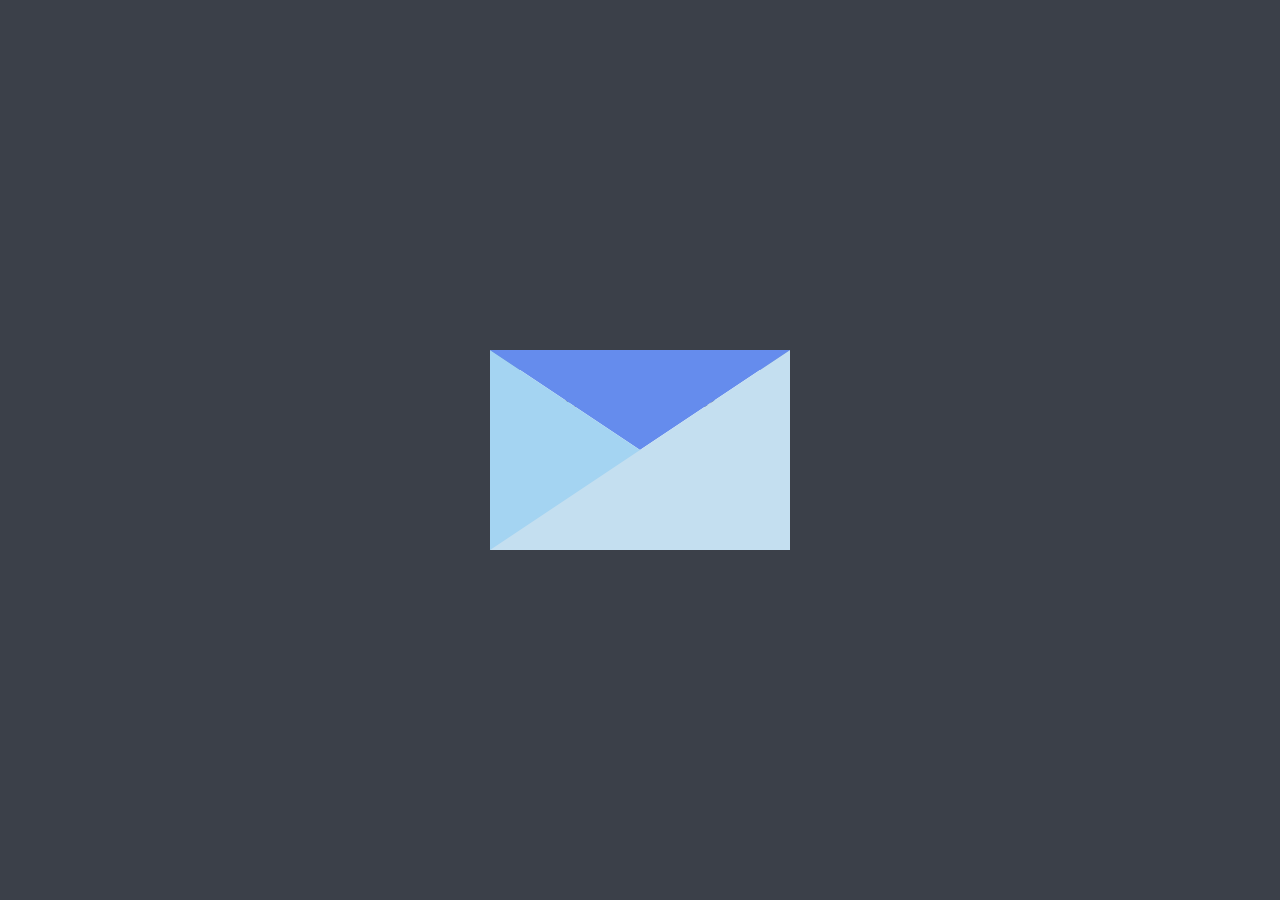
==== carta.html @ d1635195 "Código Carta" ====
<!DOCTYPE html>
<html lang="pt-BR">
<head>
    <meta charset="UTF-8">
    <meta name="viewport" content="width=device-width, initial-scale=1.0">
    <title>Carta Animada</title>
    <style>
        * {
            margin: 0;
            padding: 0;
            box-sizing: border-box;
        }

        body {
            height: 100vh;
            width: 100%;
            display: flex;
            justify-content: center;
            align-items: center;
            font-family: sans-serif;
            background-color: #3B4049;
        }

        .wrapper {
            height: 200px;
            width: 300px;
            background-color: #3760C9;
            position: relative;
            display: flex;
            justify-content: center;
            z-index: 0;
        }

        .lid {
            position: absolute;
            height: 100%;
            width: 100%;
            top: 0;
            left: 0;
            border-right: 150px solid transparent;
            border-bottom: 100px solid transparent;
            border-left: 150px solid transparent;
            transform-origin: top;
            transition: transform 0.25s linear;
        }

        /* Lid when closed */
        .lid.one {
            border-top: 100px solid #658ced;
            transform: rotateX(0deg);
            z-index: 3;
            transition-delay: 0.75s;
        }

        /* Lid when opened */
        .lid.two {
            border-top: 100px solid #3760C9;
            transform: rotateX(90deg);
            z-index: 1;
            transition-delay: 0.5s;
        }

        .envelope {
            position: absolute;
            height: 100%;
            width: 100%;
            top: 0;
            left: 0;
            border-top: 100px solid transparent;
            border-right: 150px solid #C4DFF0;
            border-bottom: 100px solid #C4DFF0;
            border-left: 150px solid #a4d4f2;
            z-index: 3;
        }

        .letter {
            position: absolute;
            top: 0;
            width: 80%;
            height: 80%;
            background-color: white;
            border-radius: 15px;
            z-index: 2;
            transition: transform 0.5s; /* Adiciona transição ao movimento da carta */
        }

        .letter p {
            text-align: center;
            font-size: 30px;
            margin-top: 30px;
            color: #3B4049;
        }

        .open .lid.one {
                transform: rotateX(90deg);
                transition-delay: 0s; /* Remove o atraso ao abrir */
        }

        .open .lid.two {
                transform: rotateX(180deg);
                transition-delay: 0.25s; /* Atraso ao abrir a segunda tampa */
        }

        .open .letter {
          transform: translateY(-50px); /* Move a carta para cima ao abrir */
          transition-delay: 0.5s; /* Atraso ao mover a carta */
        }
    </style>
</head>
<body>
    <div class="wrapper" id="wrapper" onclick="toggleEnvelope()">
      <div class="lid one"></div>
      <div class="lid two"></div>
      <div class="envelope"></div>
      <div class="letter">
        <p>Minha linda</p>
      </div>
    </div>

    <script>
      function toggleEnvelope() {
          const wrapper = document.getElementById('wrapper');
          wrapper.classList.toggle('open'); // Alterna a classe 'open' para abrir ou fechar a carta
      }
    </script>
</body>
</html>
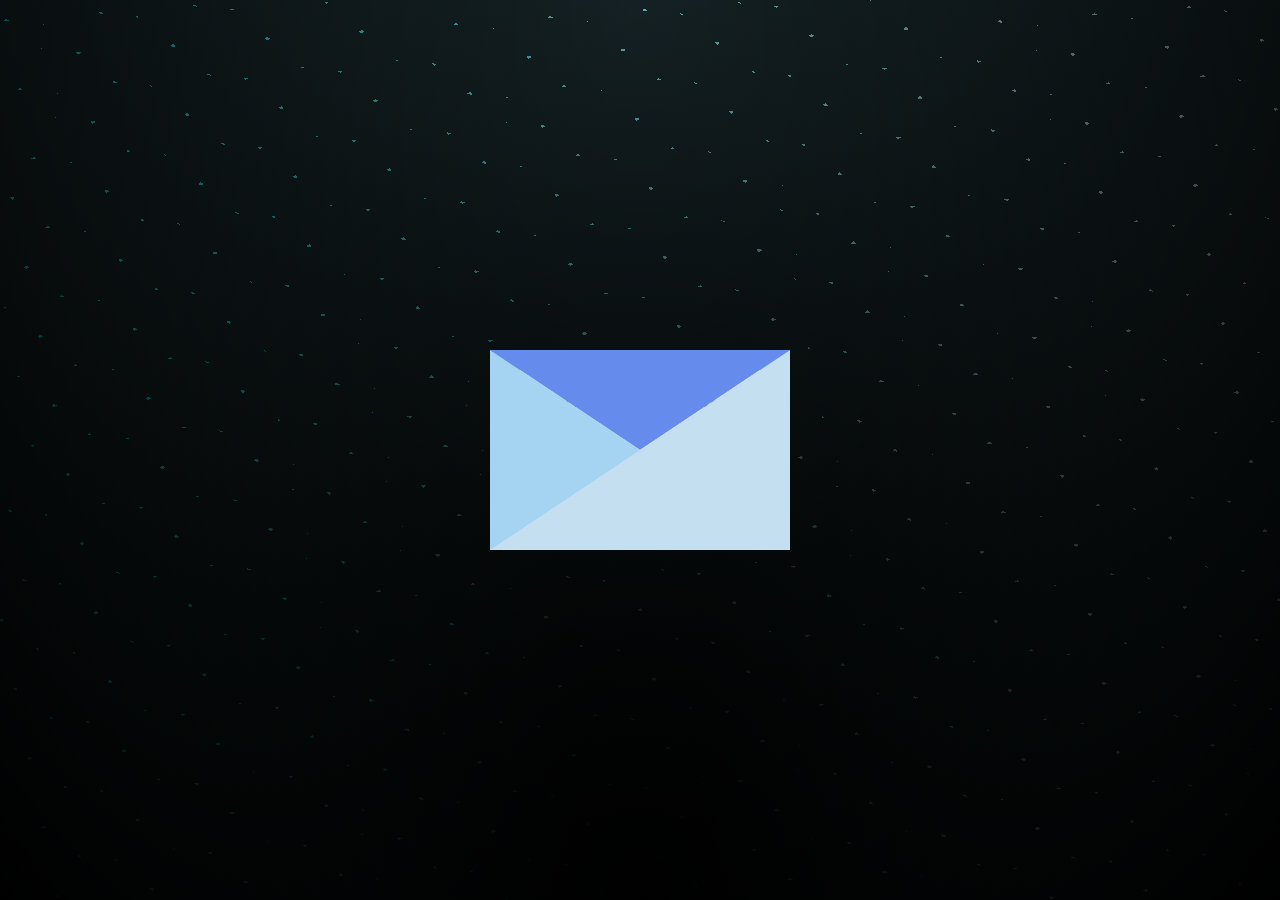
==== commit aec7f8dc: "Progredindo nas atualizações" ====
--- a/carta.html
+++ b/carta.html
@@ -18,7 +18,12 @@
             justify-content: center;
             align-items: center;
             font-family: sans-serif;
-            background-color: #3B4049;
+            background-image: radial-gradient(ellipse at top, transparent 0%, #000),
+                      radial-gradient(ellipse at bottom, #000, rgba(145, 233, 255, 0.2)),
+                      repeating-linear-gradient(220deg, black 0px, black 19px, transparent 19px, transparent 22px),
+                      repeating-linear-gradient(189deg, black 0px, black 19px, transparent 19px, transparent 22px),
+                      repeating-linear-gradient(148deg, black 0px, black 19px, transparent 19px, transparent 22px),
+                      linear-gradient(90deg, #00fffa, #f0f0f0);
         }
 
         .wrapper {
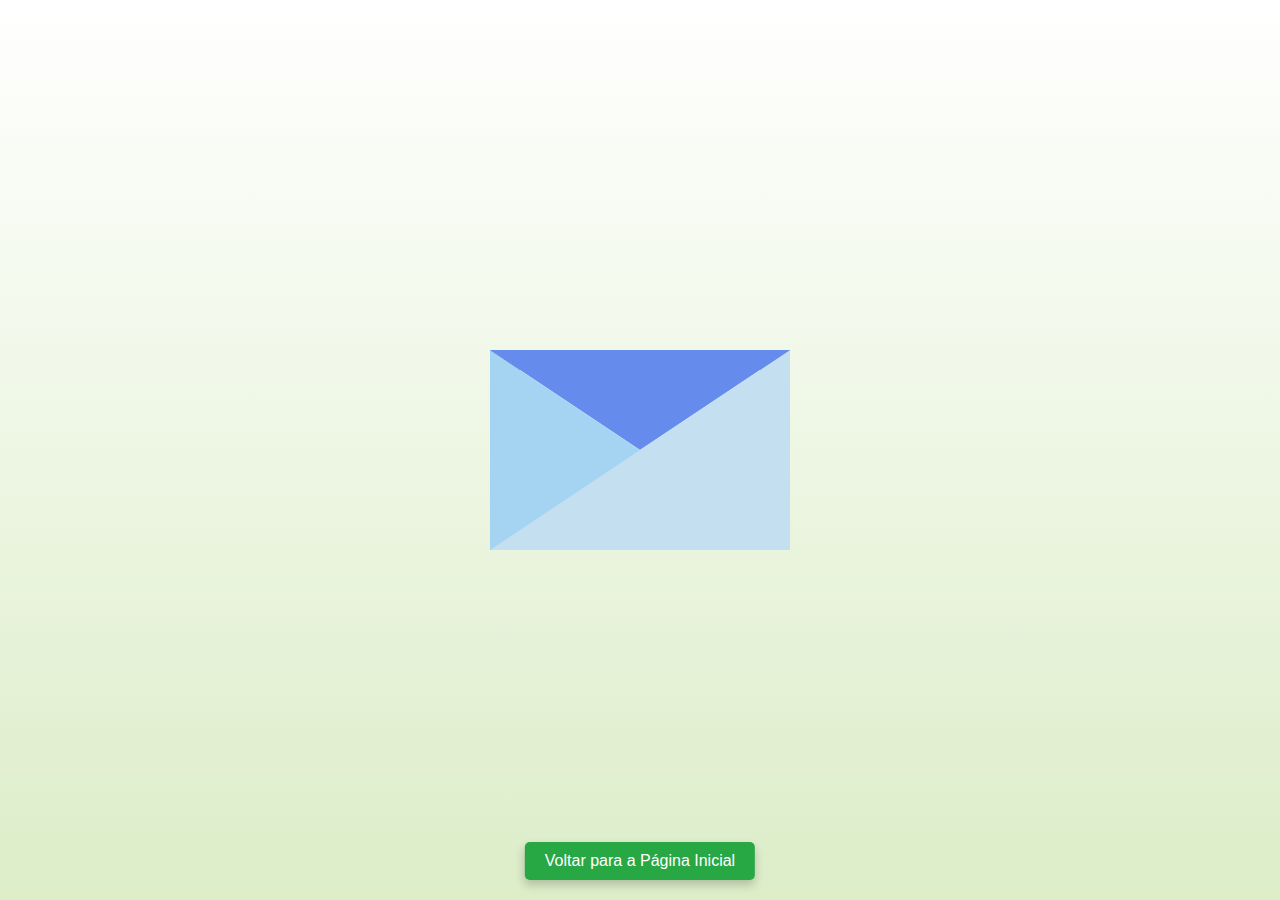
==== commit 379c0726: "Adicionando atualizações" ====
--- a/carta.html
+++ b/carta.html
@@ -3,7 +3,7 @@
 <head>
     <meta charset="UTF-8">
     <meta name="viewport" content="width=device-width, initial-scale=1.0">
-    <title>Carta Animada</title>
+    <title>Carta</title>
     <style>
         * {
             margin: 0;
@@ -17,13 +17,8 @@
             display: flex;
             justify-content: center;
             align-items: center;
-            font-family: sans-serif;
-            background-image: radial-gradient(ellipse at top, transparent 0%, #000),
-                      radial-gradient(ellipse at bottom, #000, rgba(145, 233, 255, 0.2)),
-                      repeating-linear-gradient(220deg, black 0px, black 19px, transparent 19px, transparent 22px),
-                      repeating-linear-gradient(189deg, black 0px, black 19px, transparent 19px, transparent 22px),
-                      repeating-linear-gradient(148deg, black 0px, black 19px, transparent 19px, transparent 22px),
-                      linear-gradient(90deg, #00fffa, #f0f0f0);
+            font-family: 'Poppins', sans-serif;
+            background: linear-gradient(#ffffff, #dcedc8);
         }
 
         .wrapper {
@@ -34,6 +29,7 @@
             display: flex;
             justify-content: center;
             z-index: 0;
+            cursor: pointer;
         }
 
         .lid {
@@ -86,47 +82,110 @@
             background-color: white;
             border-radius: 15px;
             z-index: 2;
-            transition: transform 0.5s; /* Adiciona transição ao movimento da carta */
-        }
-
-        .letter p {
-            text-align: center;
-            font-size: 30px;
-            margin-top: 30px;
-            color: #3B4049;
+            transition: transform 0.5s;
         }
 
         .open .lid.one {
-                transform: rotateX(90deg);
-                transition-delay: 0s; /* Remove o atraso ao abrir */
+            transform: rotateX(90deg);
+            transition-delay: 0s;
         }
 
         .open .lid.two {
-                transform: rotateX(180deg);
-                transition-delay: 0.25s; /* Atraso ao abrir a segunda tampa */
+            transform: rotateX(180deg);
+            transition-delay: 0.25s;
         }
 
-        .open .letter {
-          transform: translateY(-50px); /* Move a carta para cima ao abrir */
-          transition-delay: 0.5s; /* Atraso ao mover a carta */
+        /* Folha de papel que aparece ao abrir o envelope */
+        .popup-letter {
+            position: fixed;
+            top: 50%;
+            left: 50%;
+            transform: translate(-50%, -50%) scale(0);
+            width: 60%;
+            max-width: 500px;
+            padding: 20px;
+            background-color: #fff;
+            border-radius: 10px;
+            box-shadow: 0 10px 20px rgba(0, 0, 0, 0.2);
+            z-index: 10;
+            text-align: center;
+            font-size: 1.2em;
+            line-height: 1.6;
+            transition: transform 0.5s ease;
+        }
+
+        .open-popup {
+            transform: translate(-50%, -50%) scale(1);
+        }
+
+        .popup-letter button {
+            margin-top: 20px;
+            padding: 10px 20px;
+            border: none;
+            border-radius: 5px;
+            background-color: #3760C9;
+            color: white;
+            cursor: pointer;
+            font-size: 1em;
+        }
+        .back-button {
+            position: absolute;
+            bottom: 20px;
+            left: 50%;
+            transform: translateX(-50%);
+            padding: 10px 20px;
+            font-size: 1em;
+            border: none;
+            border-radius: 5px;
+            background-color: #28a745;
+            color: white;
+            cursor: pointer;
+            box-shadow: 0 5px 10px rgba(0, 0, 0, 0.2);
+            transition: background-color 0.3s;
+        }
+
+        .back-button:hover {
+            background-color: #294a96;
         }
     </style>
 </head>
 <body>
     <div class="wrapper" id="wrapper" onclick="toggleEnvelope()">
-      <div class="lid one"></div>
-      <div class="lid two"></div>
-      <div class="envelope"></div>
-      <div class="letter">
-        <p>Minha linda</p>
-      </div>
+        <div class="lid one"></div>
+        <div class="lid two"></div>
+        <div class="envelope"></div>
+        <div class="letter"></div>
     </div>
 
+    <!-- Pop-up da carta -->
+    <div class="popup-letter" id="popup-letter">
+        <h2>Minha linda 💖</h2>
+        <p>
+            Amor da minha vida, acho que já falei muito que nem nos meus melhores sonhos eu poderia imaginar que Deus preparou uma
+            pessoa tão perfeita pra completar a minha vida, você me faz querer ser melhor todo dia, me faz querer pensar no meu futuro, me faz feliz só de lembrar que eu tenho você.
+             Obrigado por ser a melhor namorada do mundo mais um ano. Você é meu 🍀
+        </p>
+        <button onclick="closePopup()">Fechar</button>
+    </div>
+
+    <button class="back-button" onclick="window.location.href='inicial.html'">Voltar para a Página Inicial</button>
+
     <script>
-      function toggleEnvelope() {
-          const wrapper = document.getElementById('wrapper');
-          wrapper.classList.toggle('open'); // Alterna a classe 'open' para abrir ou fechar a carta
-      }
+        function toggleEnvelope() {
+            const wrapper = document.getElementById('wrapper');
+            const popupLetter = document.getElementById('popup-letter');
+            wrapper.classList.toggle('open');
+
+            // Exibe o pop-up da carta após abrir o envelope
+            setTimeout(() => {
+                popupLetter.classList.add('open-popup');
+            }, 1000);
+        }
+
+        function closePopup() {
+            const popupLetter = document.getElementById('popup-letter');
+            popupLetter.classList.remove('open-popup');
+        }
     </script>
 </body>
 </html>
